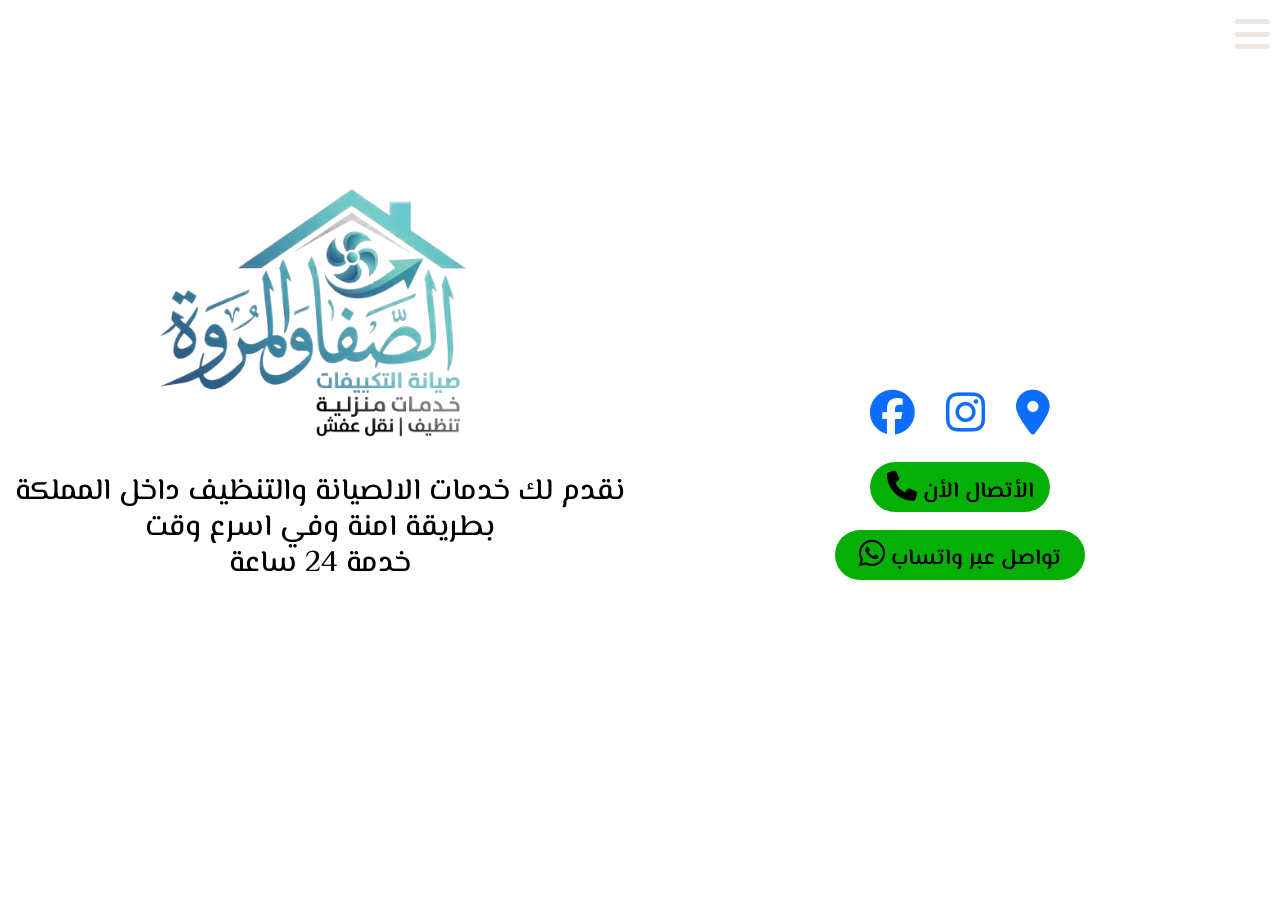
==== index.html @ 32737ce8 "Add files via upload" ====
<!DOCTYPE html>
<html lang="en">
<head>
    <meta charset="UTF-8">
    <meta name="viewport" content="width=device-width, initial-scale=1.0">
    <title>الصفا والمروه</title>
    <link rel="stylesheet" href="css/style.css">
    <link rel="stylesheet" href="css/bootstrap-style.css">
    <link
    rel="stylesheet"
    href="https://cdnjs.cloudflare.com/ajax/libs/font-awesome/6.6.0/css/all.min.css"
    integrity="sha512-Kc323vGBEqzTmouAECnVceyQqyqdsSiqLQISBL29aUW4U/M7pSPA/gEUZQqv1cwx4OnYxTxve5UMg5GT6L4JJg=="
    crossorigin="anonymous"
    referrerpolicy="no-referrer"
    />
</head>
<body>
    <header>

        <div class="toggle">
            <i class="fa-solid fa-bars"></i>
        </div> 

        <div class="dropdowin">
            <li class="nav-item"><a class="nav-link active" aria-current="page" href="#">الصفحة الرئيسية</a></li>
            <li class="nav-item"><a class="nav-link" href="#">صيانة المكيفات</a></li>
            <li class="nav-item"><a class="nav-link" href="#">تنظيف المنازل</a></li>
            <li class="nav-item"><a class="nav-link" href="#">نقل الأثاث</a></li>
        </div>
        <!-------------------- navigation => Hero --------------->
        <section class="all2">
            <div class="hero">
                <div class="logo">
                    <img src="img/logo.png" alt="">
                </div>
                <h5>نقدم لك خدمات الالصيانة والتنظيف داخل المملكة  <br>بطريقة امنة وفي اسرع وقت <br> خدمة 24 ساعة </h5>
            </div>
            <div class="call">
                <div class="icon">
                    <a href="#"><i class="fa-brands fa-facebook"></i></a>
                    <a href="#"><i class="fa-brands fa-instagram"></i></a>
                    <a href="https://maps.google.com/?q=26.414473,50.122452"><i class="fa-solid fa-location-dot"></i></a>
                </div>
                <div class="btns">
                    <a href="tel:+966577450426"><button class="phone"><i class="fa-solid fa-phone"></i>  الأتصال الأن</button></a><br>
                    <a href="https://wa.me/966577450426"><button class="whats"><i class="fa-brands fa-whatsapp"></i>  تواصل عبر واتساب</button></a>
                </div>
            </div>



        </section>
    </header>










    <script src="js/script.js"></script>
    <script src="js/bootstap-main.js"></script>
</body>
</html>
---- css/style.css ----
@import url('https://fonts.googleapis.com/css2?family=Castoro+Titling&family=El+Messiri:wght@400..700&display=swap');


/* =====Main code===== */
:root {
    --background: #ece7e2;
    --main-color-A: #65bdb2;
    --main-color-B: #13547a;
    --text-color: #888888;
    --colorB: #3f220963;
    --main-font: "El Messiri", sans-serif;
}
*{
    margin: 0;
    padding: 0;
    font-family: var(--main-font); 
}
body{
    background-color: #13547a27;
}
ul{
    display: flex;
}
li{
    list-style: none;
}
a{
    text-decoration: none;
    color: white;
}
/* =======Main code====== */
/* ==========HEADER========== */
/* ======NAVIGATION====== */
header{
    width: 100%;
    height: 100vh;
    
    /* تنسيقات إضافية للشكل */
    border-radius: 0 0 120px 120px;

}
.toggle:hover{
    scale: 1;
    color: var(--main-color-B);
}
.toggle:active{
    scale: 0.95;
}
.toggle{
    display: block;
    text-align: end;
    padding: 10px;
    color: var(--background);
    font-size: 40px;
    cursor: pointer;
    transition: 1s;
    transition: scale .2 ease ;
}
/* ==========DROPDOWIN MENU========= */
.dropdowin{
    position: absolute;
    right: 32px;
    top: 80px;
    height: 0;
    width: 300px;
    background: rgba(255, 255, 255, 0.1);
    backdrop-filter: blur(15px);
    border-radius: 10px;
    overflow: hidden;
    transition: height 0.2s cubic-bezier(0.175, 0.885, 0.32, 1.275);
}
.dropdowin.open{
    height: 300px;
}
.dropdowin li a{
    padding-top: 40px;
    display: flex;
    align-items: center;
    justify-content: center;
    font-weight: 600;
    font-size: 20px;
    transition: 0.4s;
}

/* ==============HOVER============== */
nav ul li a:hover,
.dropdowin li a:hover{
    color: var(--main-color-B);
}

/* ==========END NAVIGATION========= */
/* ===========START HERO============ */
.all2{
    width: 100%;
    display: flex;
    justify-content: space-between;
    direction: ltr;
}
.hero{
    width: 50%;
    text-align: center;
    margin-top: 80px;
    

}
.hero .logo{
    width: 100%;
}
.hero .logo img{
    width: 90%;
}
.hero h5{
    font-size: 30px;
    margin-bottom: 40px;
    color: black;
}




.call{
    width: 50%;
    text-align: center;
    margin-top: 300px;
    font-size: 45px;
    
}
.call .icon i{
    margin: 10px;
    transition: 0.2s;
}
.call .icon i:hover{
    font-size: 50px;
    margin-top: -15px;
}
.call button{
    align-items: center;
    height: 50px;
    font-size: 22px;
    font-weight: 600;
    border: none; 
    border-radius: 40px;
    background-color: rgb(5, 175, 5);
    color: black;
    transition: 0.6s;   
}
.call button i{
    font-size: 30px;
    margin-top: 5px;
}
.call .phone{
    width: 180px;
}
.call .whats{
    width: 250px;
}
.call .phone:hover{
    width: 190px; 
}
.call .whats:hover{
    width: 260px;
}
.call button:hover{
    background-color: rgb(0, 255, 0);
    font-size: 24px;
}


/* ==================End Header=============== */





























/* RESPONSIVE DESIGN */ 

@media(max-width: 800px){
    .dropdowin{
        left: 32px;
        width: unset;
    }
    .options-topic{
    justify-content: space-around;
    width: 100%;
    }
    .all2{
    display: contents;
    justify-content: center;
    text-align: center;
    }
    .call,
    .hero{
        width: 50%;
        text-align: center;
        margin: 0 auto;
        
    }

    .hero h5{
        font-size: 20px;
    }
    /* ================================== */
}
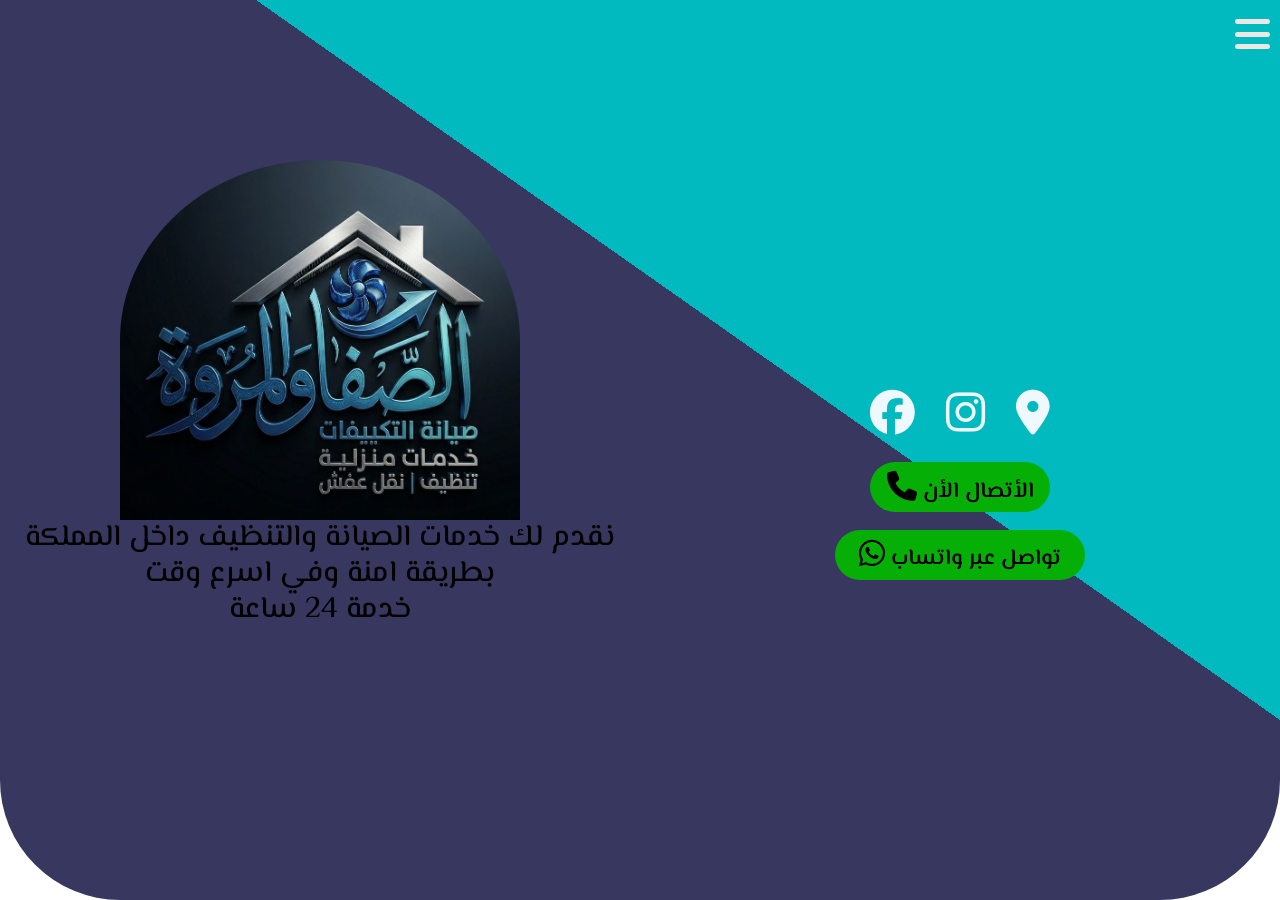
==== commit 743239b5: "new edit" ====
--- a/index.html
+++ b/index.html
@@ -31,9 +31,9 @@
         <section class="all2">
             <div class="hero">
                 <div class="logo">
-                    <img src="img/logo.png" alt="">
+                    <img src="img/5555.jpeg" alt="">
                 </div>
-                <h5>نقدم لك خدمات الالصيانة والتنظيف داخل المملكة  <br>بطريقة امنة وفي اسرع وقت <br> خدمة 24 ساعة </h5>
+                <h5>نقدم لك خدمات الصيانة والتنظيف داخل المملكة  <br>بطريقة امنة وفي اسرع وقت <br> خدمة 24 ساعة </h5>
             </div>
             <div class="call">
                 <div class="icon">
--- a/css/style.css
+++ b/css/style.css
@@ -34,8 +34,12 @@
 header{
     width: 100%;
     height: 100vh;
-    
-    /* تنسيقات إضافية للشكل */
+    background-repeat: no-repeat;
+    background-size: cover;
+    background-color: #38375f;
+    background-image: linear-gradient(to top right, #38375f 60%,#00bac0 40%);
+    /* background-image: linear-gradient(rgba(0,0,0,0.6), rgba(0,0,0,0.6)),url(/img/1234.jfif);     */
+    
     border-radius: 0 0 120px 120px;
 
 }
@@ -81,15 +85,25 @@
     font-size: 20px;
     transition: 0.4s;
 }
+.dropdowin .active{
+    font-size: 22px;
+    color: cornsilk;
+
+}
 
 /* ==============HOVER============== */
 nav ul li a:hover,
 .dropdowin li a:hover{
-    color: var(--main-color-B);
+    font-size: 23px;
+    color: cornsilk;
+    
 }
 
 /* ==========END NAVIGATION========= */
 /* ===========START HERO============ */
+
+
+
 .all2{
     width: 100%;
     display: flex;
@@ -105,9 +119,15 @@
 }
 .hero .logo{
     width: 100%;
+    margin: auto;
+
+
 }
 .hero .logo img{
-    width: 90%;
+    width: 400px;
+    height: 40vh;
+    border-radius: 50% 50% 0 0;
+
 }
 .hero h5{
     font-size: 30px;
@@ -128,10 +148,12 @@
 .call .icon i{
     margin: 10px;
     transition: 0.2s;
+    color: aliceblue;
 }
 .call .icon i:hover{
     font-size: 50px;
     margin-top: -15px;
+    color: #13547a;
 }
 .call button{
     align-items: center;
@@ -212,9 +234,14 @@
     justify-content: center;
     text-align: center;
     }
+    .hero .logo img{
+    width: 200px;
+    height: 20vh;
+
+}
     .call,
     .hero{
-        width: 50%;
+        width: 70%;
         text-align: center;
         margin: 0 auto;
         
@@ -224,4 +251,30 @@
         font-size: 20px;
     }
     /* ================================== */
+
+.call button{
+    height: 35px;
+    font-size: 16px;
+}
+.call button i{
+    font-size: 20px;
+    margin-top: 5px;
+}
+.call .phone{
+    width: 140px;
+}
+.call .whats{
+    width: 180px;
+}
+
+.call .phone:hover{
+    width: 150px; 
+}
+.call .whats:hover{
+    width: 190px;
+}
+.call button:hover{
+    background-color: rgb(0, 255, 0);
+    font-size: 18px;
+}
 }
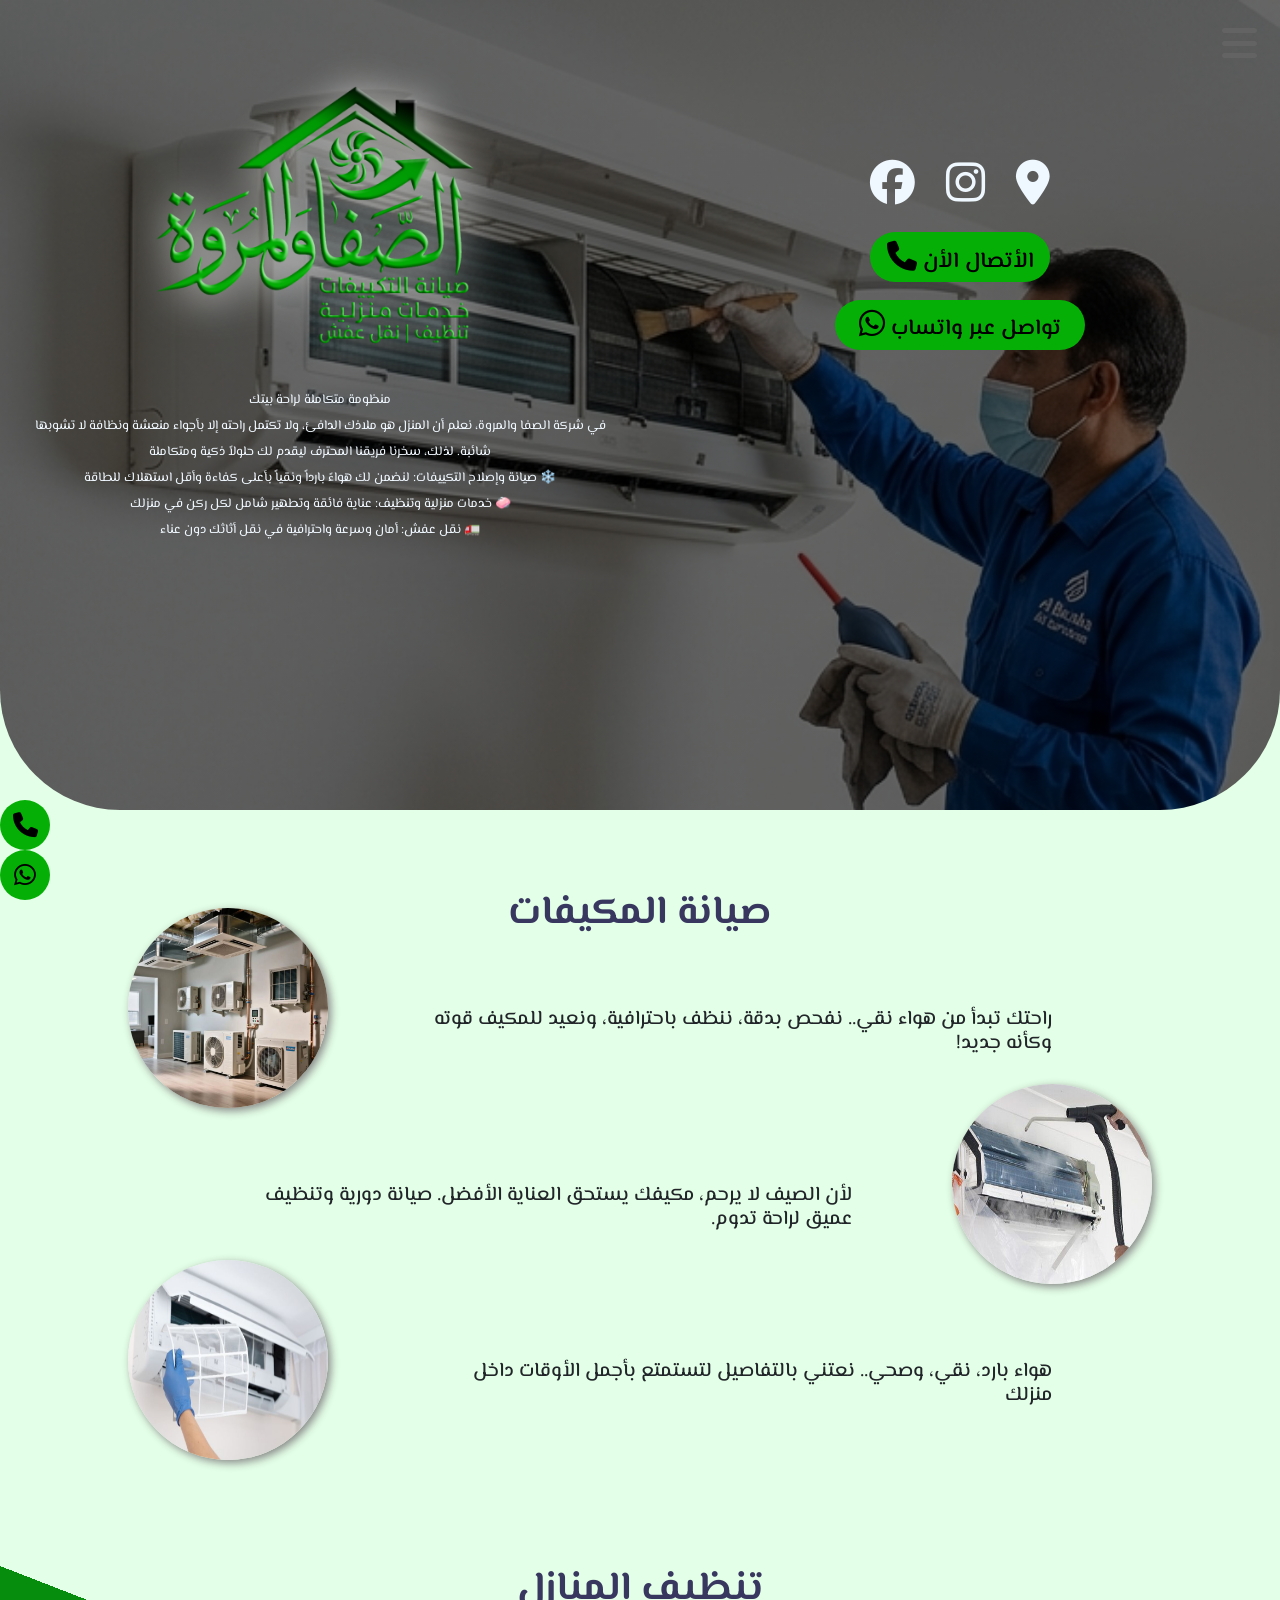
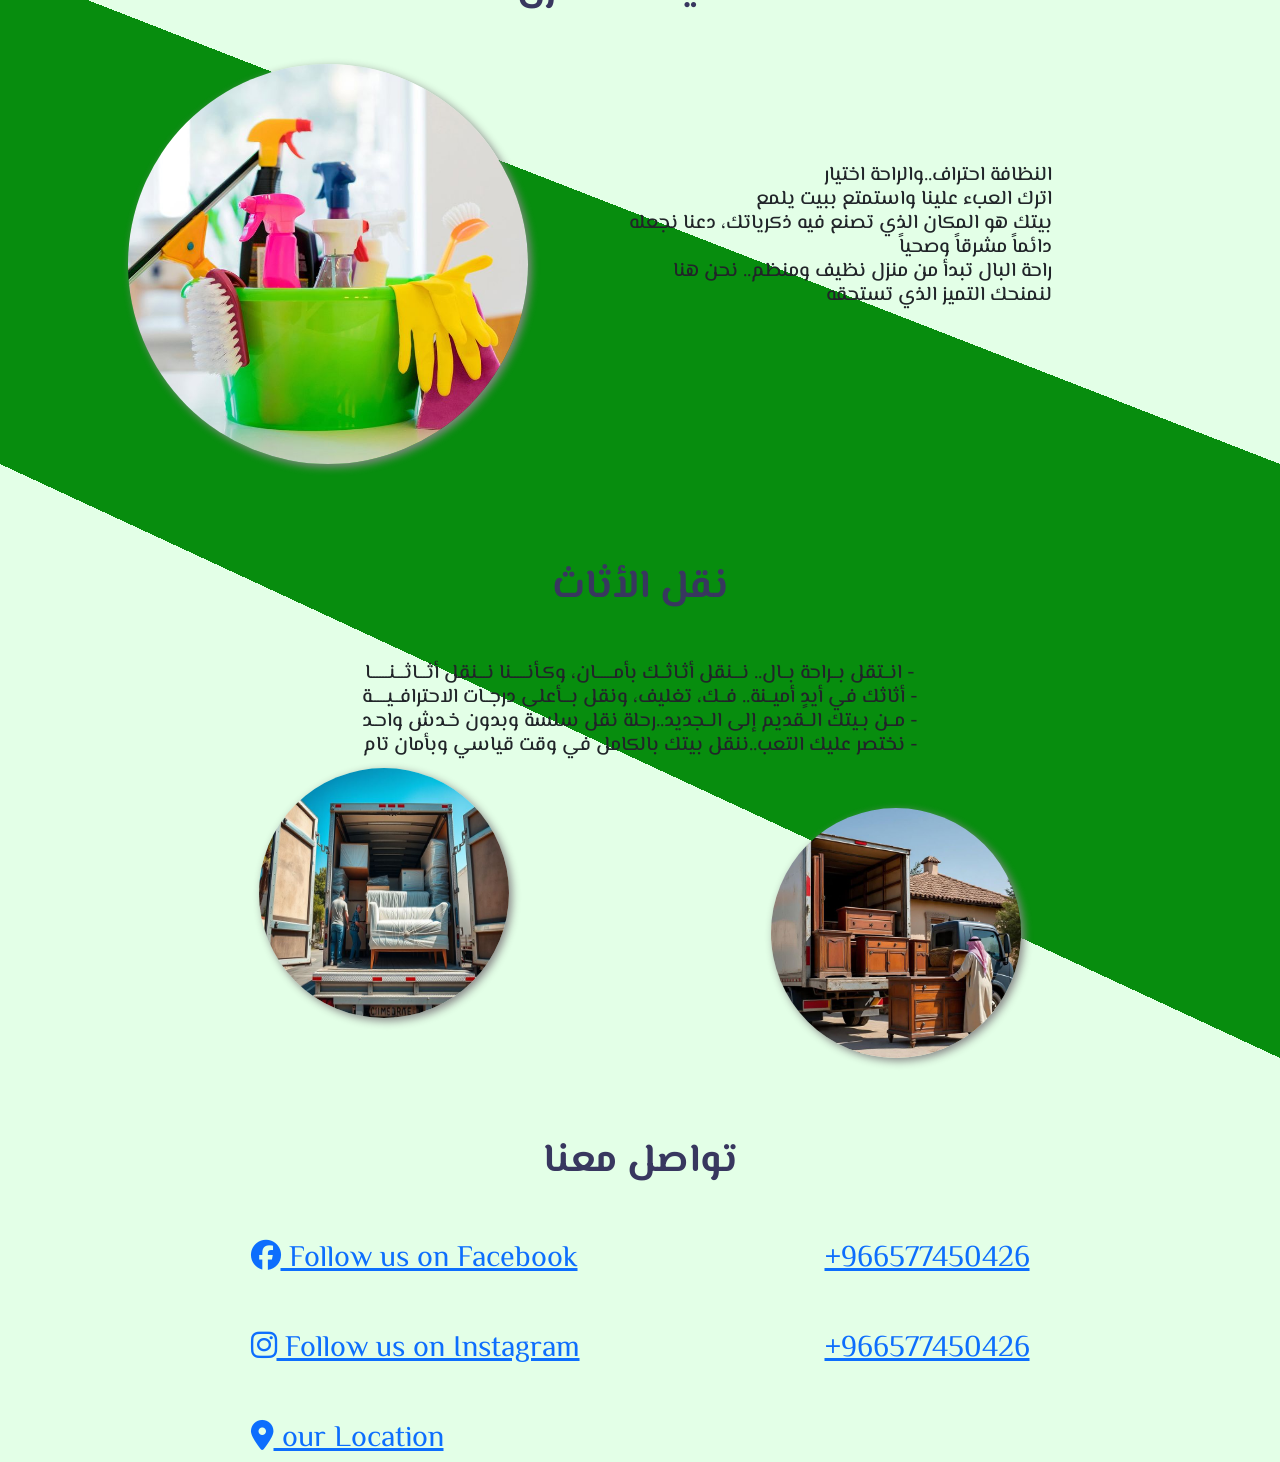
==== commit 3f22a2ee: "all page" ====
--- a/index.html
+++ b/index.html
@@ -1,67 +1,190 @@
-<!DOCTYPE html>
+<!doctype html>
 <html lang="en">
-<head>
-    <meta charset="UTF-8">
-    <meta name="viewport" content="width=device-width, initial-scale=1.0">
+  <head>
+    <meta charset="UTF-8" />
+    <meta name="viewport" content="width=device-width, initial-scale=1.0" />
     <title>الصفا والمروه</title>
-    <link rel="stylesheet" href="css/style.css">
-    <link rel="stylesheet" href="css/bootstrap-style.css">
+    <link rel="stylesheet" href="css/style.css" />
+    <link rel="stylesheet" href="css/bootstrap-style.css" />
     <link
-    rel="stylesheet"
-    href="https://cdnjs.cloudflare.com/ajax/libs/font-awesome/6.6.0/css/all.min.css"
-    integrity="sha512-Kc323vGBEqzTmouAECnVceyQqyqdsSiqLQISBL29aUW4U/M7pSPA/gEUZQqv1cwx4OnYxTxve5UMg5GT6L4JJg=="
-    crossorigin="anonymous"
-    referrerpolicy="no-referrer"
+      rel="stylesheet"
+      href="https://cdnjs.cloudflare.com/ajax/libs/font-awesome/6.6.0/css/all.min.css"
+      integrity="sha512-Kc323vGBEqzTmouAECnVceyQqyqdsSiqLQISBL29aUW4U/M7pSPA/gEUZQqv1cwx4OnYxTxve5UMg5GT6L4JJg=="
+      crossorigin="anonymous"
+      referrerpolicy="no-referrer"
     />
-</head>
-<body>
-    <header>
+  </head>
+  <body>
+    <header id="header">
+      <div class="toggle">
+        <i class="fa-solid fa-bars"></i>
+      </div>
 
-        <div class="toggle">
-            <i class="fa-solid fa-bars"></i>
-        </div> 
+      <div class="dropdowin">
+        <li class="nav-item">
+          <a class="nav-link" aria-current="page" href="#header"
+            >الصفحة الرئيسية</a
+          >
+        </li>
+        <li class="nav-item">
+          <a class="nav-link" href="#repair">صيانة المكيفات</a>
+        </li>
+        <li class="nav-item">
+          <a class="nav-link" href="#clean">تنظيف المنازل</a>
+        </li>
+        <li class="nav-item">
+          <a class="nav-link" href="#move">نقل الأثاث</a>
+        </li>
+        <li class="nav-item">
+          <a class="nav-link" href="#conect">تواصل معنا</a>
+        </li>
+      </div>
+      <!-------------------- navigation => Hero --------------->
+      <section class="all2">
+        <div class="hero">
+          <div class="logo">
+            <img src="img/logo.png" alt="" />
+          </div>
+          <p dir="rtl">
+            منظومة متكاملة لراحة بيتك<br />
+            في شركة الصفا والمروة، نعلم أن المنزل هو ملاذك الدافئ، ولا تكتمل
+            راحته إلا بأجواء منعشة ونظافة لا تشوبها شائبة. لذلك، سخرنا فريقنا
+            المحترف ليقدم لك حلولاً ذكية ومتكاملة <br />
 
-        <div class="dropdowin">
-            <li class="nav-item"><a class="nav-link active" aria-current="page" href="#">الصفحة الرئيسية</a></li>
-            <li class="nav-item"><a class="nav-link" href="#">صيانة المكيفات</a></li>
-            <li class="nav-item"><a class="nav-link" href="#">تنظيف المنازل</a></li>
-            <li class="nav-item"><a class="nav-link" href="#">نقل الأثاث</a></li>
+            ❄️ صيانة وإصلاح التكييفات: لنضمن لك هواءً بارداً ونقياً بأعلى كفاءة
+            وأقل استهلاك للطاقة<br />
+
+            🧼 خدمات منزلية وتنظيف: عناية فائقة وتطهير شامل لكل ركن في منزلك<br />
+
+            🚛 نقل عفش: أمان وسرعة واحترافية في نقل أثاثك دون عناء<br />
+          </p>
         </div>
-        <!-------------------- navigation => Hero --------------->
-        <section class="all2">
-            <div class="hero">
-                <div class="logo">
-                    <img src="img/5555.jpeg" alt="">
-                </div>
-                <h5>نقدم لك خدمات الصيانة والتنظيف داخل المملكة  <br>بطريقة امنة وفي اسرع وقت <br> خدمة 24 ساعة </h5>
-            </div>
-            <div class="call">
-                <div class="icon">
-                    <a href="#"><i class="fa-brands fa-facebook"></i></a>
-                    <a href="#"><i class="fa-brands fa-instagram"></i></a>
-                    <a href="https://maps.google.com/?q=26.414473,50.122452"><i class="fa-solid fa-location-dot"></i></a>
-                </div>
-                <div class="btns">
-                    <a href="tel:+966577450426"><button class="phone"><i class="fa-solid fa-phone"></i>  الأتصال الأن</button></a><br>
-                    <a href="https://wa.me/966577450426"><button class="whats"><i class="fa-brands fa-whatsapp"></i>  تواصل عبر واتساب</button></a>
-                </div>
-            </div>
+        <div class="call">
+          <div class="icon">
+            <a href="#"><i class="fa-brands fa-facebook"></i></a>
+            <a href="#"><i class="fa-brands fa-instagram"></i></a>
+            <a href="https://maps.google.com/?q=26.414473,50.122452"
+              ><i class="fa-solid fa-location-dot"></i
+            ></a>
+          </div>
+          <div class="btns">
+            <a href="tel:+966577450426"
+              ><button class="phone">
+                <i class="fa-solid fa-phone"></i> الأتصال الأن
+              </button></a
+            ><br />
+            <a href="https://wa.me/966577450426"
+              ><button class="whats">
+                <i class="fa-brands fa-whatsapp"></i> تواصل عبر واتساب
+              </button></a
+            >
+          </div>
+        </div>
+      </section>
+    </header>
+    <!-- -------------Header Ended-------------- -->
+    <!-- -------------start صيانة المكيفات-------------- -->
+    <section class="repair" id="repair">
+      <div class="all-repair">
+        <h1>صيانة المكيفات</h1>
+        <div class="re1">
+          <img src="img/one.jfif" alt="" />
+          <h5>
+            راحتك تبدأ من هواء نقي.. نفحص بدقة، ننظف باحترافية، ونعيد للمكيف
+            قوته وكأنه جديد!
+          </h5>
+        </div>
+        <div class="re1">
+          <h5>
+            لأن الصيف لا يرحم، مكيفك يستحق العناية الأفضل. صيانة دورية وتنظيف
+            عميق لراحة تدوم.
+          </h5>
+          <img src="img/two.jfif" alt="" />
+        </div>
+        <div class="re1">
+          <img src="img/three.jfif" alt="" />
+          <h5>
+            هواء بارد، نقي، وصحي.. نعتني بالتفاصيل لتستمتع بأجمل الأوقات داخل
+            منزلك
+          </h5>
+        </div>
 
-
-
-        </section>
-    </header>
-
-
-
-
-
-
-
-
-
+        <div class="conection">
+          <div class="btns">
+            <a href="tel:+966577450426"
+              ><button class="phone">
+                <i class="fa-solid fa-phone"></i></button></a
+            ><br />
+            <a href="https://wa.me/966577450426"
+              ><button class="whats">
+                <i class="fa-brands fa-whatsapp"></i></button
+            ></a>
+          </div>
+        </div>
+      </div>
+    </section>
+    <!-- -------------Ended صيانة المكيفات-------------- -->
+    <!-- -------------start تنظيف المنازل--------------- -->
+    <section class="clean" id="clean">
+      <h1>تنظيف المنازل</h1>
+      <div class="all-clean">
+        <img src="/img/clean.jfif" alt="" />
+        <h5>
+          النظافة احتراف..والراحة اختيار <br />
+          اترك العبء علينا واستمتع ببيت يلمع<br />
+          بيتك هو المكان الذي تصنع فيه ذكرياتك، دعنا نجعله دائماً مشرقاً
+          وصحياً<br />
+          راحة البال تبدأ من منزل نظيف ومنظم.. نحن هنا لنمنحك التميز الذي
+          تستحقه<br />
+        </h5>
+      </div>
+    </section>
+    <!-- -------------Ended تنظيف المنازل-------------- -->
+    <!-- -------------Start نقل الأثاث------------------- -->
+    <section class="move" id="move">
+      <h1>نقل الأثاث</h1>
+      <div class="all-move">
+        <div class="text">
+          <h5 dir="rtl">
+            - انــتقل بــراحة بــال.. نـــنقل أثـاثــك بأمــــــان، وكـأنـــــنا
+            نـــنقل أثـــاثـــنــــــا<br />
+            - أثاثك في أيدٍ أميــنة.. فــك، تغليف، ونقل بـــأعلى درجــات
+            الاحترافــيـــــة<br />
+            - مــن بـيتك الــقديم إلى الــجديد..رحلة نقل سلسة وبدون خـدش
+            واحـد<br />
+            - نختصر عليك التعب..ننقل بيتك بالكامل في وقت قياسي وبأمان تام<br />
+          </h5>
+        </div>
+        <div class="imgs">
+          <img style="margin-top: -40px" src="img/move1.jfif" alt="" />
+          <img src="img/move2.jfif" alt="" />
+        </div>
+      </div>
+    </section>
+    <!-- -------------Ended نقل الأثاث------------------- -->
+    <!-- -------------Start تواصل معنا------------------ -->
+    <section class="conect" id="conect">
+      <h1>تواصل معنا</h1>
+      <div class="all-conect">
+        <div class="links">
+          <a href="#"
+            ><i class="fa-brands fa-facebook"></i> Follow us on Facebook</a
+          ><br /><br />
+          <a href="#"
+            ><i class="fa-brands fa-instagram"></i> Follow us on Instagram</a
+          ><br /><br />
+          <a href="https://maps.google.com/?q=26.414473,50.122452"
+            ><i class="fa-solid fa-location-dot"></i> our Location</a
+          ><br />
+        </div>
+        <div class="nums">
+          <a href="+966577450426">+966577450426</a><br /><br />
+          <a href="+966577450426">+966577450426</a>
+        </div>
+      </div>
+    </section>
 
     <script src="js/script.js"></script>
     <script src="js/bootstap-main.js"></script>
-</body>
-</html>+  </body>
+</html>
--- a/css/style.css
+++ b/css/style.css
@@ -1,280 +1,407 @@
-@import url('https://fonts.googleapis.com/css2?family=Castoro+Titling&family=El+Messiri:wght@400..700&display=swap');
-
+@import url("https://fonts.googleapis.com/css2?family=Castoro+Titling&family=El+Messiri:wght@400..700&display=swap");
 
 /* =====Main code===== */
 :root {
-    --background: #ece7e2;
-    --main-color-A: #65bdb2;
-    --main-color-B: #13547a;
-    --text-color: #888888;
-    --colorB: #3f220963;
-    --main-font: "El Messiri", sans-serif;
-}
-*{
-    margin: 0;
-    padding: 0;
-    font-family: var(--main-font); 
-}
-body{
-    background-color: #13547a27;
-}
-ul{
-    display: flex;
-}
-li{
-    list-style: none;
-}
-a{
-    text-decoration: none;
-    color: white;
+  --background: #ece7e2;
+  --main-color-A: #65bdb2;
+  --main-color-B: #13547a;
+  --text-color: #888888;
+  --colorB: #3f220963;
+  --main-font: "El Messiri", sans-serif;
+}
+* {
+  margin: 0;
+  padding: 0;
+  font-family: var(--main-font);
+}
+body {
+  background: #00ff2a1c;
+}
+ul {
+  display: flex;
+}
+li {
+  list-style: none;
+}
+a {
+  text-decoration: none;
+  color: white;
+}
+.conection {
+  position: fixed;
+  bottom: 0;
+  left: 0;
+}
+.conection button {
+  align-items: center;
+  width: 50px;
+  height: 50px;
+  font-size: 25px;
+  padding: 10px;
+  font-weight: 600;
+  border: none;
+  border-radius: 50%;
+  background-color: rgb(5, 175, 5);
+  color: black;
+  transition: 0.5s;
+}
+.conection button:hover {
+  width: 55px;
+  background-color: rgb(0, 255, 0);
+  font-size: 24px;
+  box-shadow: rgb(0, 255, 0) 1px 1px 20px;
 }
 /* =======Main code====== */
 /* ==========HEADER========== */
 /* ======NAVIGATION====== */
-header{
-    width: 100%;
-    height: 100vh;
-    background-repeat: no-repeat;
-    background-size: cover;
-    background-color: #38375f;
-    background-image: linear-gradient(to top right, #38375f 60%,#00bac0 40%);
-    /* background-image: linear-gradient(rgba(0,0,0,0.6), rgba(0,0,0,0.6)),url(/img/1234.jfif);     */
-    
-    border-radius: 0 0 120px 120px;
-
-}
-.toggle:hover{
-    scale: 1;
-    color: var(--main-color-B);
-}
-.toggle:active{
-    scale: 0.95;
-}
-.toggle{
-    display: block;
-    text-align: end;
-    padding: 10px;
-    color: var(--background);
-    font-size: 40px;
-    cursor: pointer;
-    transition: 1s;
-    transition: scale .2 ease ;
-}
+header {
+  width: 100%;
+  height: 90vh;
+  background-repeat: no-repeat;
+  background-size: cover;
+  background-color: #38375f;
+  background-image: linear-gradient(to top right, #38375f 60%, #00bac0 40%);
+  background-image:
+    linear-gradient(rgba(0, 0, 0, 0.6), rgba(0, 0, 0, 0.6)),
+    url(/img/Gemini_Generated_Image_l0czw2l0czw2l0cz.png);
+  border-radius: 0 0 120px 120px;
+}
+.toggle {
+  position: fixed;
+  top: 1%;
+  right: 1%;
+  display: block;
+  text-align: end;
+  padding: 10px;
+  color: #636363;
+  font-size: 40px;
+  cursor: pointer;
+  transition: 1s;
+  transition: scale 0.2 ease;
+}
+.toggle:hover {
+  scale: 1;
+  color: rgb(5, 175, 5);
+}
+.toggle:active {
+  scale: 0.95;
+}
+
 /* ==========DROPDOWIN MENU========= */
-.dropdowin{
-    position: absolute;
-    right: 32px;
-    top: 80px;
-    height: 0;
-    width: 300px;
-    background: rgba(255, 255, 255, 0.1);
-    backdrop-filter: blur(15px);
-    border-radius: 10px;
-    overflow: hidden;
-    transition: height 0.2s cubic-bezier(0.175, 0.885, 0.32, 1.275);
-}
-.dropdowin.open{
-    height: 300px;
-}
-.dropdowin li a{
-    padding-top: 40px;
-    display: flex;
-    align-items: center;
-    justify-content: center;
-    font-weight: 600;
-    font-size: 20px;
-    transition: 0.4s;
-}
-.dropdowin .active{
-    font-size: 22px;
-    color: cornsilk;
-
+.dropdowin {
+  z-index: 3;
+  position: fixed;
+  right: 32px;
+  top: 80px;
+  height: 0;
+  width: 300px;
+  background: rgba(255, 255, 255, 0.1);
+  backdrop-filter: blur(15px);
+  border-radius: 10px;
+  overflow: hidden;
+  transition: height 0.2s cubic-bezier(0.175, 0.885, 0.32, 1.275);
+}
+.dropdowin.open {
+  height: 300px;
+}
+.dropdowin li a {
+  padding-top: 20px;
+  color: rgb(5, 175, 5);
+  display: flex;
+  align-items: center;
+  justify-content: center;
+  font-weight: 600;
+  font-size: 20px;
+  transition: 0.4s;
+}
+.dropdowin .active {
+  font-size: 22px;
+  color: #1eff00;
+  text-shadow: #1eff00 1px 1px 20px;
 }
 
 /* ==============HOVER============== */
 nav ul li a:hover,
-.dropdowin li a:hover{
-    font-size: 23px;
-    color: cornsilk;
-    
+.dropdowin li a:hover {
+  font-size: 23px;
+  color: #1eff00;
+  text-shadow: #1eff00 1px 1px 20px;
 }
 
 /* ==========END NAVIGATION========= */
 /* ===========START HERO============ */
 
-
-
-.all2{
-    width: 100%;
-    display: flex;
-    justify-content: space-between;
-    direction: ltr;
-}
-.hero{
-    width: 50%;
-    text-align: center;
-    margin-top: 80px;
-    
-
-}
-.hero .logo{
-    width: 100%;
-    margin: auto;
-
-
-}
-.hero .logo img{
-    width: 400px;
-    height: 40vh;
-    border-radius: 50% 50% 0 0;
-
-}
-.hero h5{
-    font-size: 30px;
-    margin-bottom: 40px;
-    color: black;
-}
-
-
-
-
-.call{
-    width: 50%;
-    text-align: center;
-    margin-top: 300px;
-    font-size: 45px;
-    
-}
-.call .icon i{
-    margin: 10px;
-    transition: 0.2s;
-    color: aliceblue;
-}
-.call .icon i:hover{
-    font-size: 50px;
-    margin-top: -15px;
-    color: #13547a;
-}
-.call button{
-    align-items: center;
-    height: 50px;
-    font-size: 22px;
-    font-weight: 600;
-    border: none; 
-    border-radius: 40px;
-    background-color: rgb(5, 175, 5);
-    color: black;
-    transition: 0.6s;   
-}
-.call button i{
-    font-size: 30px;
-    margin-top: 5px;
-}
-.call .phone{
-    width: 180px;
-}
-.call .whats{
-    width: 250px;
-}
-.call .phone:hover{
-    width: 190px; 
-}
-.call .whats:hover{
-    width: 260px;
-}
-.call button:hover{
-    background-color: rgb(0, 255, 0);
-    font-size: 24px;
-}
-
+.all2 {
+  width: 100%;
+  display: flex;
+  justify-content: space-between;
+  direction: ltr;
+}
+.hero {
+  width: 50%;
+  text-align: center;
+  margin-top: 40px;
+}
+.hero .logo img {
+  width: 600px;
+  filter: drop-shadow(#ffffff 4px 4px 20px);
+}
+.hero p {
+  font-size: 13px;
+  margin: 20px;
+  color: aliceblue;
+  line-height: 2;
+}
+
+.call {
+  width: 50%;
+  text-align: center;
+  margin-top: 150px;
+  font-size: 45px;
+}
+.call .icon i {
+  margin: 10px;
+  transition: 0.2s;
+  color: aliceblue;
+}
+.call .icon i:hover {
+  font-size: 55px;
+  margin-top: -15px;
+  color: rgb(5, 175, 5);
+}
+.call button {
+  align-items: center;
+  height: 50px;
+  font-size: 22px;
+  font-weight: 600;
+  border: none;
+  border-radius: 40px;
+  background-color: rgb(5, 175, 5);
+  color: black;
+  transition: 0.8s;
+}
+.call button i {
+  font-size: 30px;
+  margin-top: 5px;
+}
+.call .phone {
+  width: 180px;
+}
+.call .whats {
+  width: 250px;
+}
+.call .phone:hover {
+  width: 190px;
+}
+.call .whats:hover {
+  width: 260px;
+}
+.call button:hover {
+  background-color: rgb(0, 255, 0);
+  font-size: 24px;
+  box-shadow: rgb(0, 255, 0) 1px 1px 20px;
+}
 
 /* ==================End Header=============== */
-
-
-
-
-
-
-
-
-
-
-
-
-
-
-
-
-
-
-
-
-
-
-
-
-
-
-
-
-
-/* RESPONSIVE DESIGN */ 
-
-@media(max-width: 800px){
-    .dropdowin{
-        left: 32px;
-        width: unset;
-    }
-    .options-topic{
+/* ==================start all-repair=============== */
+.all-repair {
+  width: 100%;
+}
+.clean {
+  width: 100%;
+  margin-top: 130px;
+  background-image: linear-gradient(to bottom left, #ffffff00 50%, #078d0e 50%);
+}
+.move {
+  width: 100%;
+  padding-top: 20px;
+  background-image: linear-gradient(to bottom left, #078d0e 50%, #ffffff00 50%);
+}
+.all-move {
+  width: 80%;
+  margin: auto;
+}
+.all-clean {
+  width: 80%;
+  display: flex;
+  justify-content: space-between;
+  margin: auto;
+}
+.all-repair h1,
+.clean h1,
+.move h1,
+.conect h1 {
+  margin: 80px 0 50px;
+  text-align: center;
+  font-weight: 900;
+  color: #38375f;
+}
+.all-repair .re1 {
+  width: 80%;
+  display: flex;
+  justify-content: space-around;
+  margin: -80px auto;
+}
+.all-repair .re1 img {
+  width: 200px;
+  height: 200px;
+  border-radius: 50%;
+  box-shadow: #888888 3px 3px 9px;
+}
+.all-clean img {
+  width: 400px;
+  border-radius: 50%;
+  box-shadow: #888888 3px 3px 9px;
+}
+.all-move .imgs {
+  width: 100%;
+  text-align: center;
+  margin: 50px auto;
+  display: flex;
+  justify-content: space-around;
+}
+.all-move img {
+  /* margin: 0 90px; */
+  width: 250px;
+  height: 250px;
+  border-radius: 50%;
+  box-shadow: #888888 3px 3px 9px;
+}
+.all-repair .re1 h5,
+.all-clean h5 {
+  padding: 100px;
+  direction: rtl;
+}
+.all-move .text {
+  font-size: larger;
+  text-align: center;
+  width: 80%;
+  margin: auto;
+  line-height: 2;
+}
+
+.all-conect {
+  width: 80%;
+  margin: auto;
+  display: flex;
+  justify-content: space-around;
+  font-size: 30px;
+}
+
+/* RESPONSIVE DESIGN */
+
+@media (max-width: 1080px) {
+  .dropdowin {
+    left: 32px;
+    width: unset;
+  }
+  .options-topic {
     justify-content: space-around;
     width: 100%;
-    }
-    .all2{
+  }
+  .all2 {
     display: contents;
     justify-content: center;
     text-align: center;
-    }
-    .hero .logo img{
+  }
+  .hero .logo img {
     width: 200px;
     height: 20vh;
-
-}
-    .call,
-    .hero{
-        width: 70%;
-        text-align: center;
-        margin: 0 auto;
-        
-    }
-
-    .hero h5{
-        font-size: 20px;
-    }
-    /* ================================== */
-
-.call button{
+    z-index: -1;
+  }
+  .call,
+  .hero {
+    width: 70%;
+    text-align: center;
+    margin: 0 auto;
+  }
+
+  .hero p {
+    font-size: 7px;
+    margin: 20px;
+    color: aliceblue;
+    line-height: 1.3;
+  }
+  /* ================================== */
+  .call button {
     height: 35px;
     font-size: 16px;
-}
-.call button i{
+  }
+  .call button i {
     font-size: 20px;
     margin-top: 5px;
-}
-.call .phone{
+  }
+  .call .icon i {
+    font-size: 30px;
+    margin-top: 5px;
+  }
+  .call .phone {
     width: 140px;
-}
-.call .whats{
+  }
+  .call .whats {
     width: 180px;
-}
-
-.call .phone:hover{
-    width: 150px; 
-}
-.call .whats:hover{
+  }
+
+  .call .phone:hover {
+    width: 150px;
+  }
+  .call .whats:hover {
     width: 190px;
-}
-.call button:hover{
+  }
+  .call button:hover {
     background-color: rgb(0, 255, 0);
     font-size: 18px;
-}
-}+  }
+  /* ============================================ */
+
+  .all-repair h1,
+  .clean h1 {
+    margin: 80px 0 50px;
+  }
+  .all-repair .re1,
+  .all-clean,
+  .all-move {
+    width: 90%;
+    margin: 0 auto;
+  }
+  .all-clean img {
+    width: 150px;
+    height: 150px;
+  }
+  .all-repair .re1 img {
+    width: 140px;
+    height: 130px;
+  }
+  .all-move .imgs {
+    width: 100%;
+    text-align: center;
+    margin: 50px auto;
+    display: flex;
+    justify-content: space-around;
+  }
+  .all-move img {
+    /* margin: 0 90px; */
+    width: 100px;
+    height: 100px;
+    border-radius: 50%;
+    box-shadow: #888888 3px 3px 9px;
+  }
+  .all-clean h5,
+  .all-move h5 {
+    padding: 8px;
+    font-size: 13px;
+    line-height: 1.6;
+  }
+  .all-repair .re1 h5 {
+    padding: 10px;
+    direction: rtl;
+    font-size: medium;
+  }
+  .all-conect {
+    justify-content: space-around;
+    font-size: 15px;
+  }
+  .all-conect .links {
+    font-size: 10px;
+  }
+}
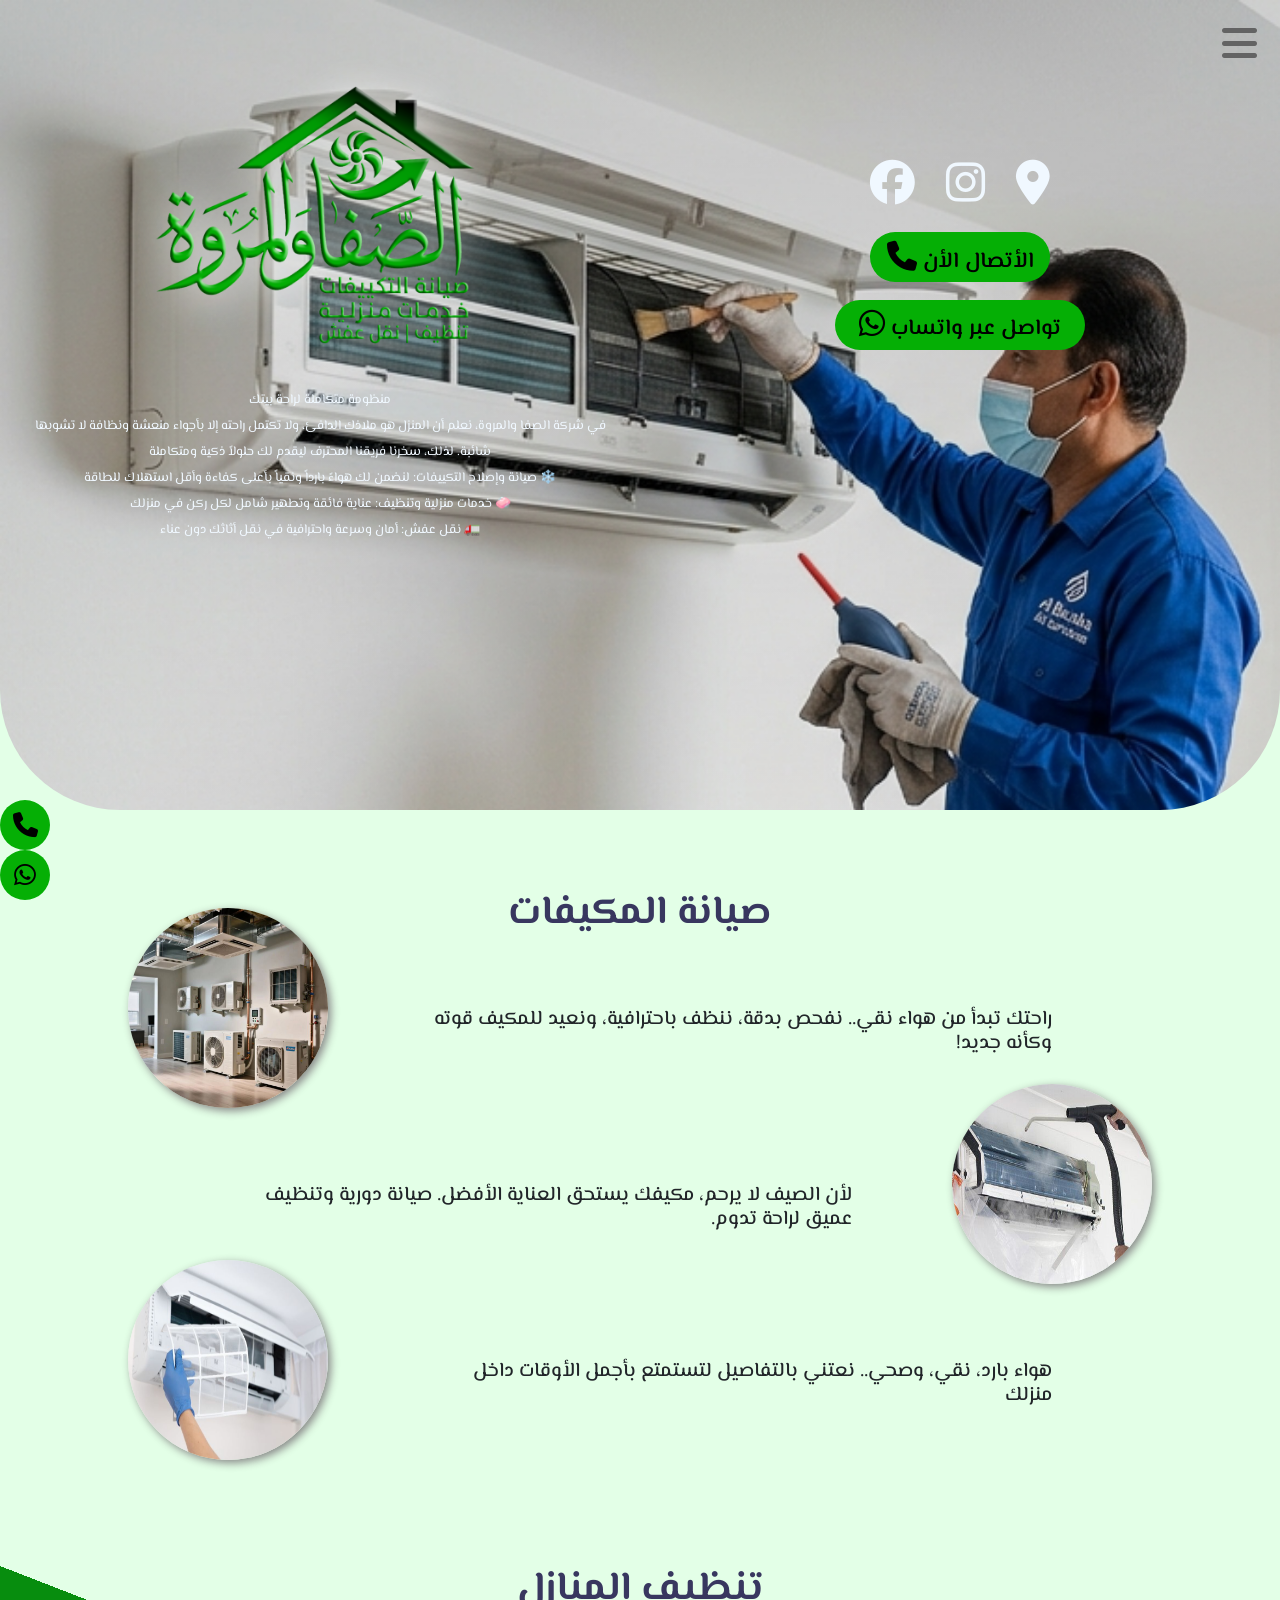
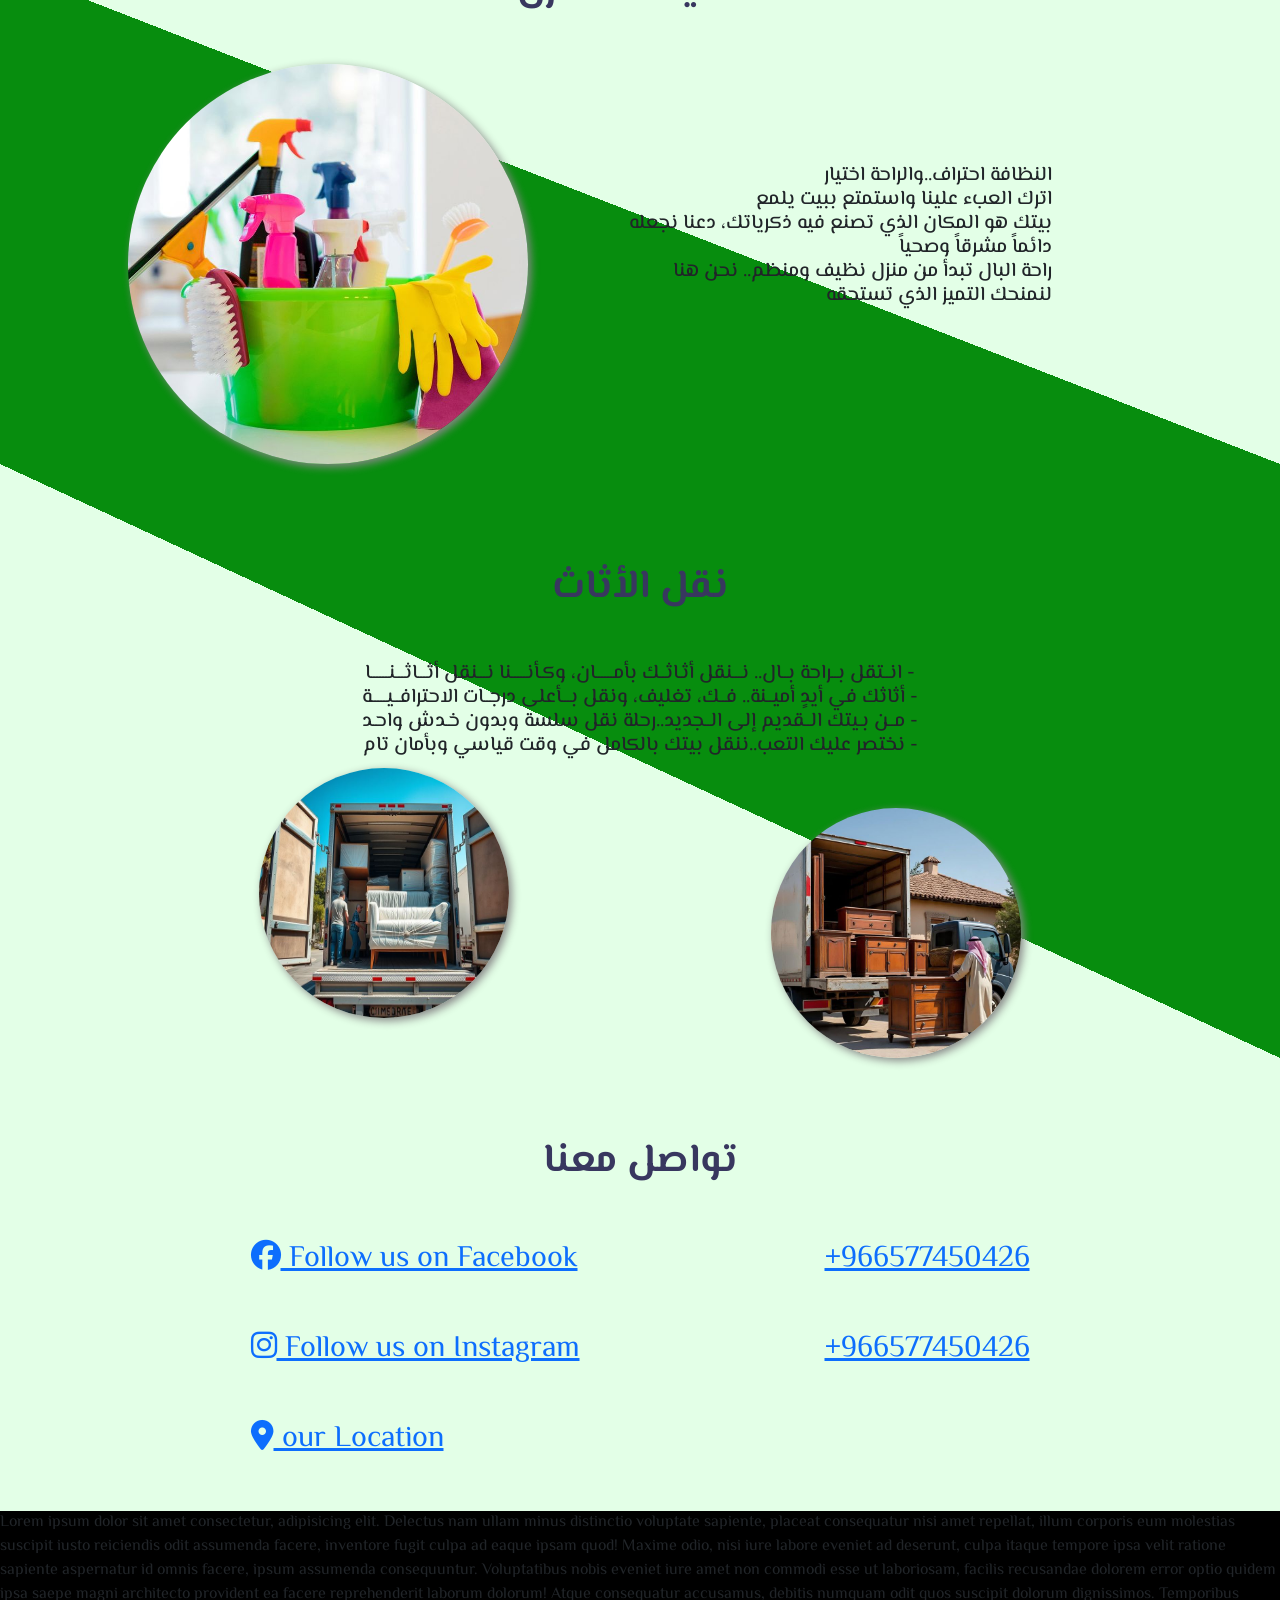
==== commit d5d9c005: "all page" ====
--- a/index.html
+++ b/index.html
@@ -1,5 +1,5 @@
 <!doctype html>
-<html lang="en">
+<html>
   <head>
     <meta charset="UTF-8" />
     <meta name="viewport" content="width=device-width, initial-scale=1.0" />
@@ -16,27 +16,30 @@
   </head>
   <body>
     <header id="header">
-      <div class="toggle">
+      <div class="toggle" onclick = openMenu()>
         <i class="fa-solid fa-bars"></i>
       </div>
 
       <div class="dropdowin">
         <li class="nav-item">
-          <a class="nav-link" aria-current="page" href="#header"
+          <a class="nav-link" aria-current="page" href="#header" onclick="openMenu()"
             >الصفحة الرئيسية</a
           >
         </li>
         <li class="nav-item">
-          <a class="nav-link" href="#repair">صيانة المكيفات</a>
+          <a class="nav-link" href="#repair" onclick="openMenu()">صيانة المكيفات</a>
         </li>
         <li class="nav-item">
-          <a class="nav-link" href="#clean">تنظيف المنازل</a>
+          <a class="nav-link" href="#clean" onclick="openMenu()">تنظيف المنازل</a>
         </li>
         <li class="nav-item">
-          <a class="nav-link" href="#move">نقل الأثاث</a>
+          <a class="nav-link" href="#move" onclick="openMenu()">نقل الأثاث</a>
         </li>
         <li class="nav-item">
-          <a class="nav-link" href="#conect">تواصل معنا</a>
+          <a class="nav-link" href="#conect" onclick="openMenu()">تواصل معنا</a>
+        </li>
+        <li class="nav-item">
+          <a class="nav-link" href="we-are.html" onclick="openMenu()">من نحن</a>
         </li>
       </div>
       <!-------------------- navigation => Hero --------------->
@@ -88,7 +91,7 @@
       <div class="all-repair">
         <h1>صيانة المكيفات</h1>
         <div class="re1">
-          <img src="img/one.jfif" alt="" />
+          <img src="img/one.jpg" alt="" />
           <h5>
             راحتك تبدأ من هواء نقي.. نفحص بدقة، ننظف باحترافية، ونعيد للمكيف
             قوته وكأنه جديد!
@@ -99,10 +102,10 @@
             لأن الصيف لا يرحم، مكيفك يستحق العناية الأفضل. صيانة دورية وتنظيف
             عميق لراحة تدوم.
           </h5>
-          <img src="img/two.jfif" alt="" />
+          <img src="img/two.jpg" alt="" />
         </div>
         <div class="re1">
-          <img src="img/three.jfif" alt="" />
+          <img src="img/three.jpg" alt="" />
           <h5>
             هواء بارد، نقي، وصحي.. نعتني بالتفاصيل لتستمتع بأجمل الأوقات داخل
             منزلك
@@ -128,7 +131,7 @@
     <section class="clean" id="clean">
       <h1>تنظيف المنازل</h1>
       <div class="all-clean">
-        <img src="/img/clean.jfif" alt="" />
+        <img src="/img/clean.jpg" alt="" />
         <h5>
           النظافة احتراف..والراحة اختيار <br />
           اترك العبء علينا واستمتع ببيت يلمع<br />
@@ -156,8 +159,8 @@
           </h5>
         </div>
         <div class="imgs">
-          <img style="margin-top: -40px" src="img/move1.jfif" alt="" />
-          <img src="img/move2.jfif" alt="" />
+          <img style="margin-top: -40px" src="img/move1.jpg" alt="" />
+          <img src="img/move2.jpg" alt="" />
         </div>
       </div>
     </section>
@@ -183,6 +186,12 @@
         </div>
       </div>
     </section>
+    <!-- -------------Ended تواصل معنا------------------ -->
+    <!-- -------------Start Footer----------------------- -->
+     <footer>
+        <p>Lorem ipsum dolor sit amet consectetur, adipisicing elit. Delectus nam ullam minus distinctio voluptate sapiente, placeat consequatur nisi amet repellat, illum corporis eum molestias suscipit iusto reiciendis odit assumenda facere, inventore fugit culpa ad eaque ipsam quod! Maxime odio, nisi iure labore eveniet ad deserunt, culpa itaque tempore ipsa velit ratione sapiente aspernatur id omnis facere, ipsum assumenda consequuntur. Voluptatibus nobis eveniet iure amet non commodi esse ut laboriosam, facilis recusandae dolorem error optio quidem ipsa saepe magni architecto provident ea facere reprehenderit laborum dolorum! Atque consequatur accusamus, debitis numquam odit quos suscipit dolorum dignissimos. Temporibus voluptate sit quod harum!</p>
+     </footer>
+
 
     <script src="js/script.js"></script>
     <script src="js/bootstap-main.js"></script>
--- a/css/style.css
+++ b/css/style.css
@@ -62,8 +62,8 @@
   background-color: #38375f;
   background-image: linear-gradient(to top right, #38375f 60%, #00bac0 40%);
   background-image:
-    linear-gradient(rgba(0, 0, 0, 0.6), rgba(0, 0, 0, 0.6)),
-    url(/img/Gemini_Generated_Image_l0czw2l0czw2l0cz.png);
+    linear-gradient(rgba(0, 0, 0, 0.185), rgba(0, 0, 0, 0.082)),
+    url(/img/bg.png);
   border-radius: 0 0 120px 120px;
 }
 .toggle {
@@ -102,7 +102,7 @@
   transition: height 0.2s cubic-bezier(0.175, 0.885, 0.32, 1.275);
 }
 .dropdowin.open {
-  height: 300px;
+  height: 330px;
 }
 .dropdowin li a {
   padding-top: 20px;
@@ -129,7 +129,7 @@
 }
 
 /* ==========END NAVIGATION========= */
-/* ===========START HERO============ */
+/* ===========START HEADER============ */
 
 .all2 {
   width: 100%;
@@ -143,6 +143,7 @@
   margin-top: 40px;
 }
 .hero .logo img {
+    margin: auto;
   width: 600px;
   filter: drop-shadow(#ffffff 4px 4px 20px);
 }
@@ -288,6 +289,34 @@
   font-size: 30px;
 }
 
+
+
+
+
+
+
+
+
+
+
+
+footer{
+    background-color: #000000;
+    margin: 50px 0 0 0;
+}
+footer p{
+    margin: 0;
+}
+/* ================= */
+/* ================= */
+/* ================= */
+/* ================= */
+/* ================= */
+/* ================= */
+/* ================= */
+/* ================= */
+/* ================= */
+/* ================= */
 /* RESPONSIVE DESIGN */
 
 @media (max-width: 1080px) {
@@ -299,13 +328,16 @@
     justify-content: space-around;
     width: 100%;
   }
+  header{
+      height: 60vh;
+  }
   .all2 {
     display: contents;
     justify-content: center;
     text-align: center;
   }
   .hero .logo img {
-    width: 200px;
+    width: 250px;
     height: 20vh;
     z-index: -1;
   }
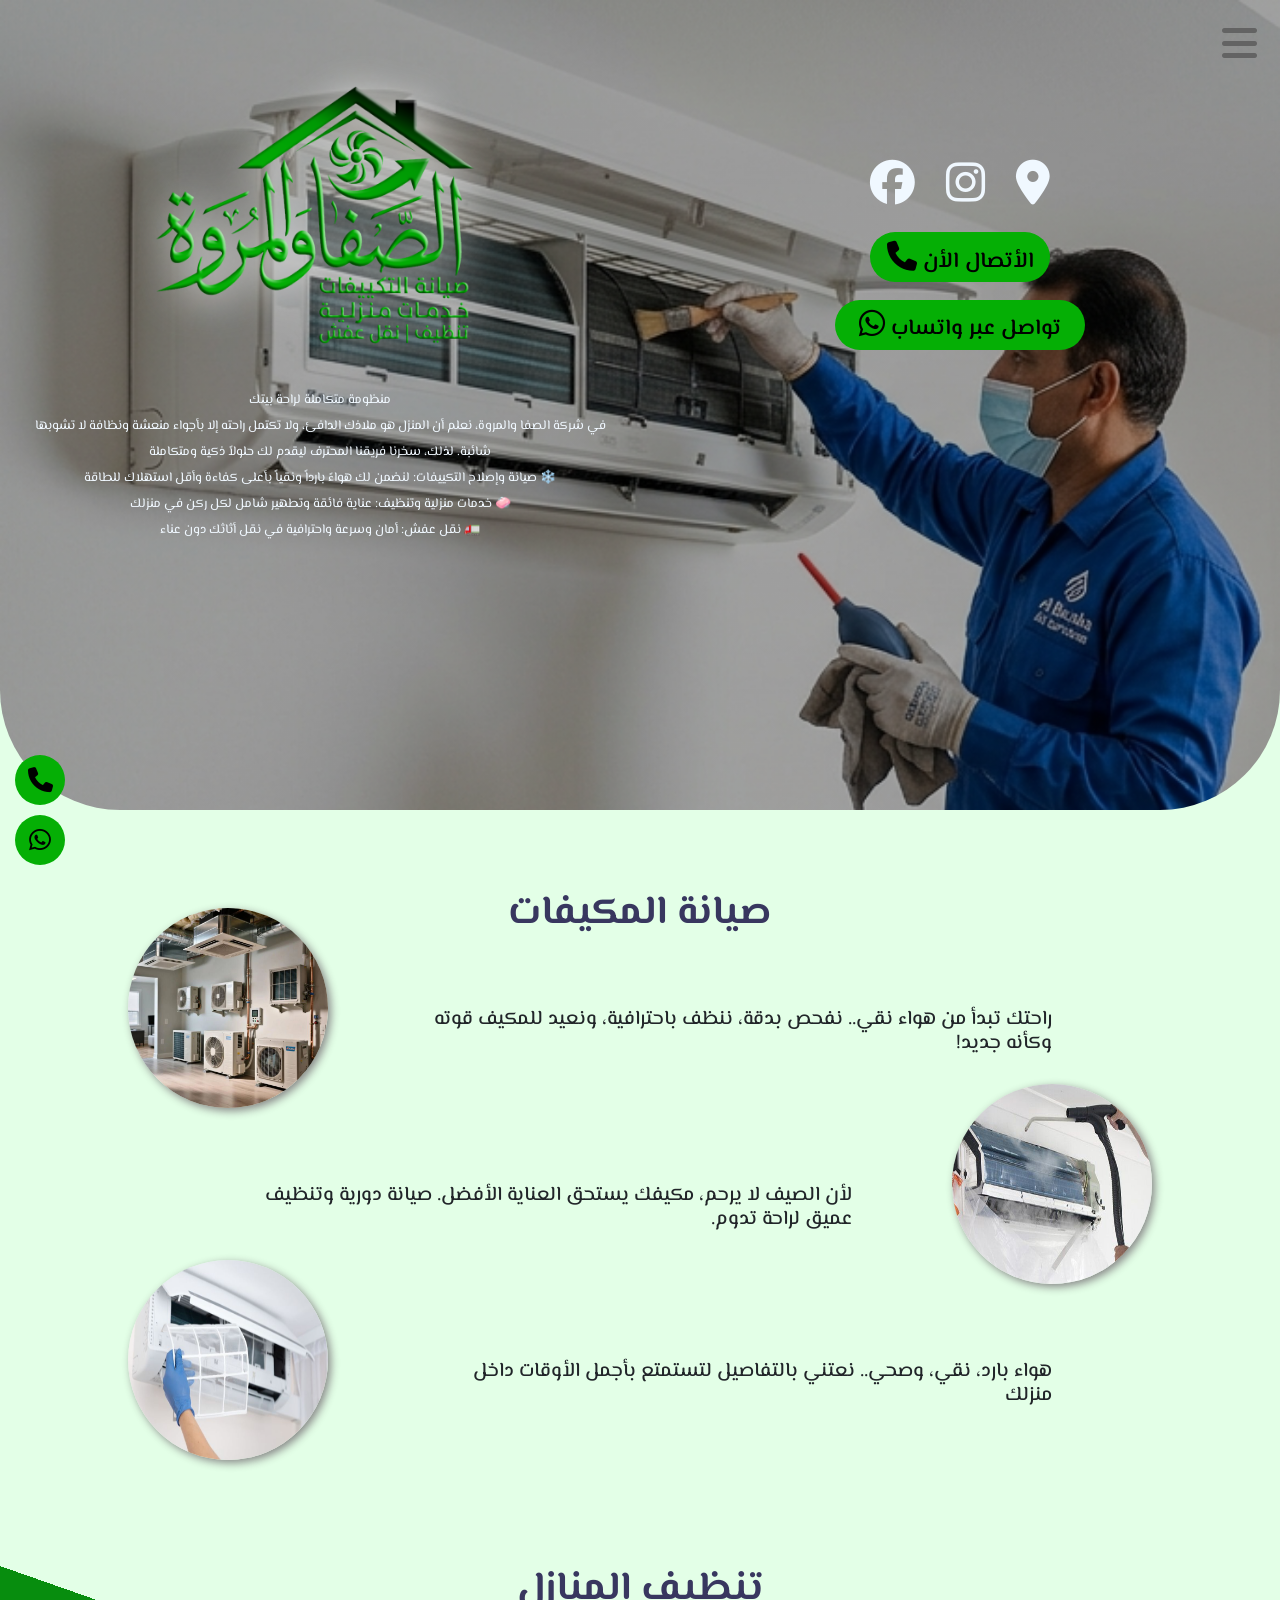
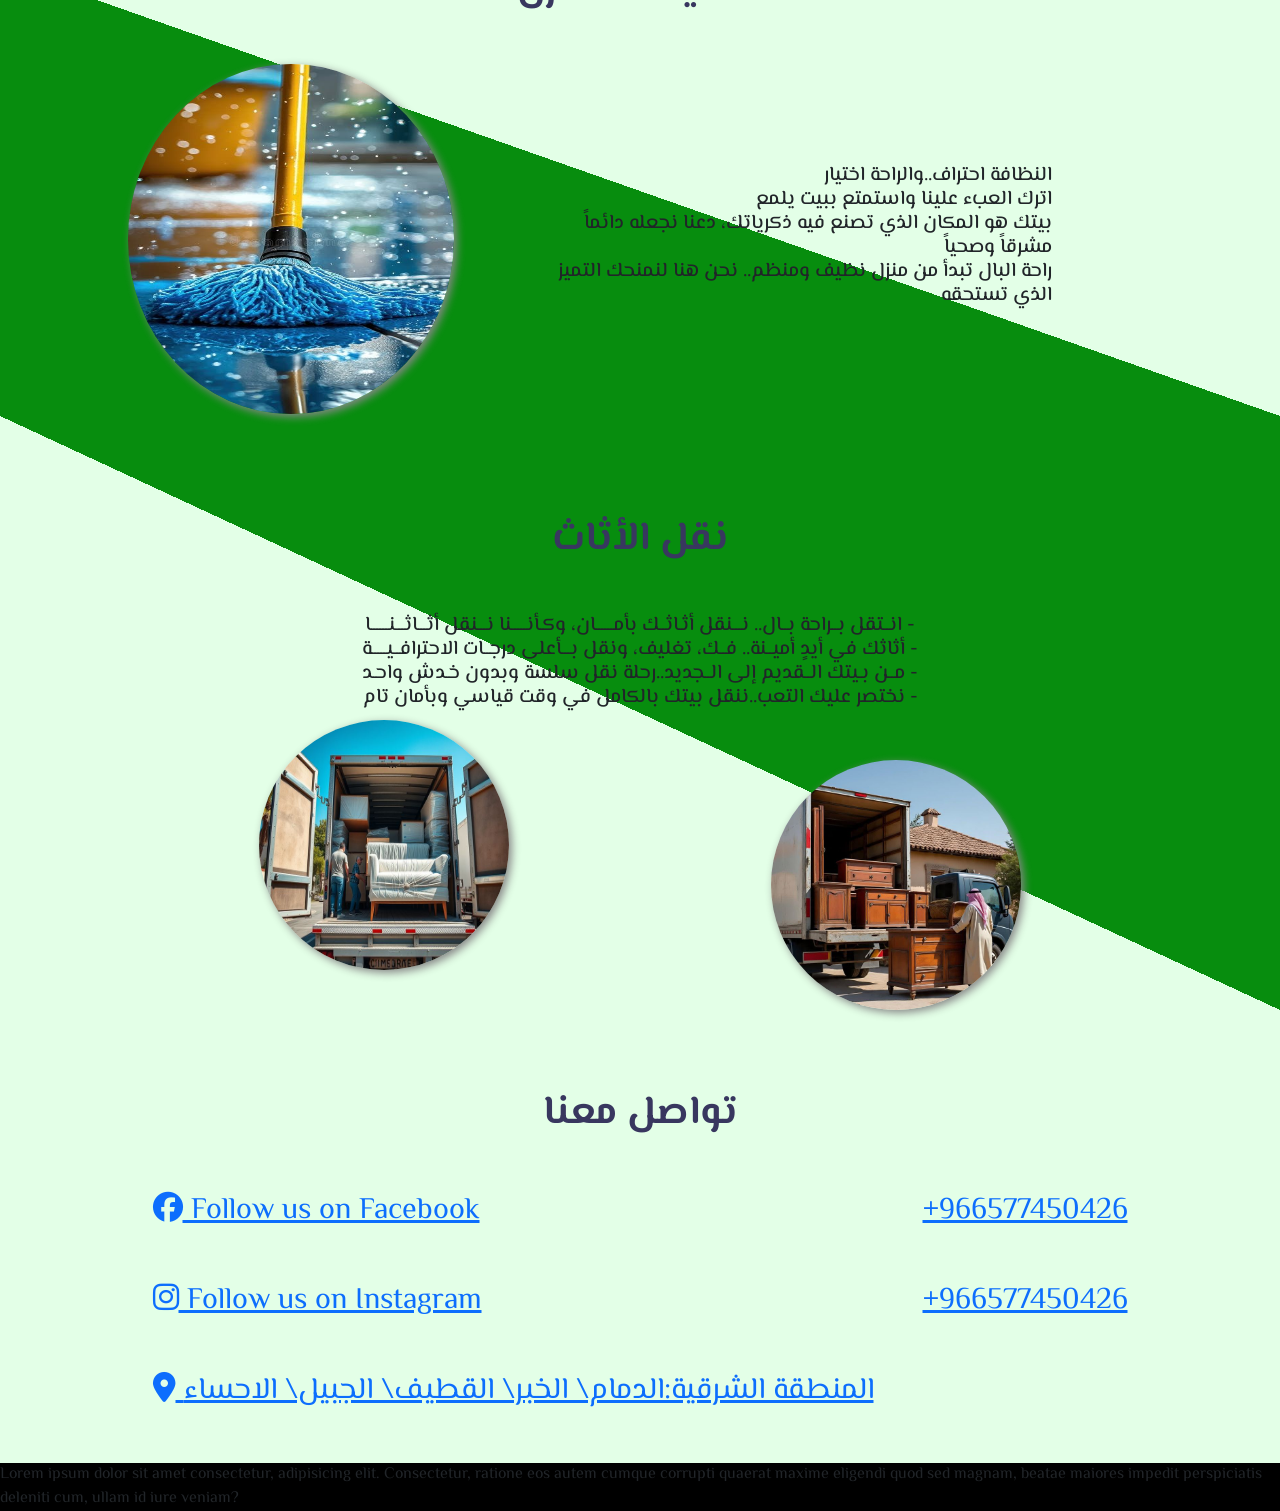
==== commit f8facd23: "all page" ====
--- a/index.html
+++ b/index.html
@@ -131,7 +131,7 @@
     <section class="clean" id="clean">
       <h1>تنظيف المنازل</h1>
       <div class="all-clean">
-        <img src="/img/clean.jpg" alt="" />
+        <img src="/img/imgclean.jpg" alt="" />
         <h5>
           النظافة احتراف..والراحة اختيار <br />
           اترك العبء علينا واستمتع ببيت يلمع<br />
@@ -177,7 +177,7 @@
             ><i class="fa-brands fa-instagram"></i> Follow us on Instagram</a
           ><br /><br />
           <a href="https://maps.google.com/?q=26.414473,50.122452"
-            ><i class="fa-solid fa-location-dot"></i> our Location</a
+            ><i class="fa-solid fa-location-dot"></i> المنطقة الشرقية:الدمام\ الخبر\ القطيف\ الجبيل\ الاحساء</a
           ><br />
         </div>
         <div class="nums">
@@ -189,8 +189,8 @@
     <!-- -------------Ended تواصل معنا------------------ -->
     <!-- -------------Start Footer----------------------- -->
      <footer>
-        <p>Lorem ipsum dolor sit amet consectetur, adipisicing elit. Delectus nam ullam minus distinctio voluptate sapiente, placeat consequatur nisi amet repellat, illum corporis eum molestias suscipit iusto reiciendis odit assumenda facere, inventore fugit culpa ad eaque ipsam quod! Maxime odio, nisi iure labore eveniet ad deserunt, culpa itaque tempore ipsa velit ratione sapiente aspernatur id omnis facere, ipsum assumenda consequuntur. Voluptatibus nobis eveniet iure amet non commodi esse ut laboriosam, facilis recusandae dolorem error optio quidem ipsa saepe magni architecto provident ea facere reprehenderit laborum dolorum! Atque consequatur accusamus, debitis numquam odit quos suscipit dolorum dignissimos. Temporibus voluptate sit quod harum!</p>
-     </footer>
+        <p>Lorem ipsum dolor sit amet consectetur, adipisicing elit. Consectetur, ratione eos autem cumque corrupti quaerat maxime eligendi quod sed magnam, beatae maiores impedit perspiciatis deleniti cum, ullam id iure veniam?</p>
+    </footer>
 
 
     <script src="js/script.js"></script>
--- a/css/style.css
+++ b/css/style.css
@@ -29,14 +29,16 @@
 }
 .conection {
   position: fixed;
-  bottom: 0;
-  left: 0;
+  z-index: 3;
+  bottom: 30px;
+  left: 10px;
 }
 .conection button {
   align-items: center;
   width: 50px;
   height: 50px;
   font-size: 25px;
+  margin: 5px;
   padding: 10px;
   font-weight: 600;
   border: none;
@@ -59,10 +61,8 @@
   height: 90vh;
   background-repeat: no-repeat;
   background-size: cover;
-  background-color: #38375f;
-  background-image: linear-gradient(to top right, #38375f 60%, #00bac0 40%);
   background-image:
-    linear-gradient(rgba(0, 0, 0, 0.185), rgba(0, 0, 0, 0.082)),
+    linear-gradient(rgba(0, 0, 0, 0.37), rgba(0, 0, 0, 0.342)),
     url(/img/bg.png);
   border-radius: 0 0 120px 120px;
 }
@@ -128,7 +128,7 @@
   text-shadow: #1eff00 1px 1px 20px;
 }
 
-/* ==========END NAVIGATION========= */
+/* ==========END DROPDOWN============= */
 /* ===========START HEADER============ */
 
 .all2 {
@@ -251,6 +251,7 @@
 }
 .all-clean img {
   width: 400px;
+  height: 350px;
   border-radius: 50%;
   box-shadow: #888888 3px 3px 9px;
 }
@@ -288,6 +289,27 @@
   justify-content: space-around;
   font-size: 30px;
 }
+/* ===========Who We============== */
+nav a{
+    color: #078d0e;
+    font-size: 50px;
+    margin: 20px;
+    transition: 0.5s;
+}
+nav a:hover{
+    color: #1eff00;
+}
+.head-we{
+    width: 100%;
+    text-align: center;
+}
+.head-we img{
+    width: 50%;
+}
+.head-we p{
+    width: 70%;
+    margin: auto;
+}
 
 
 
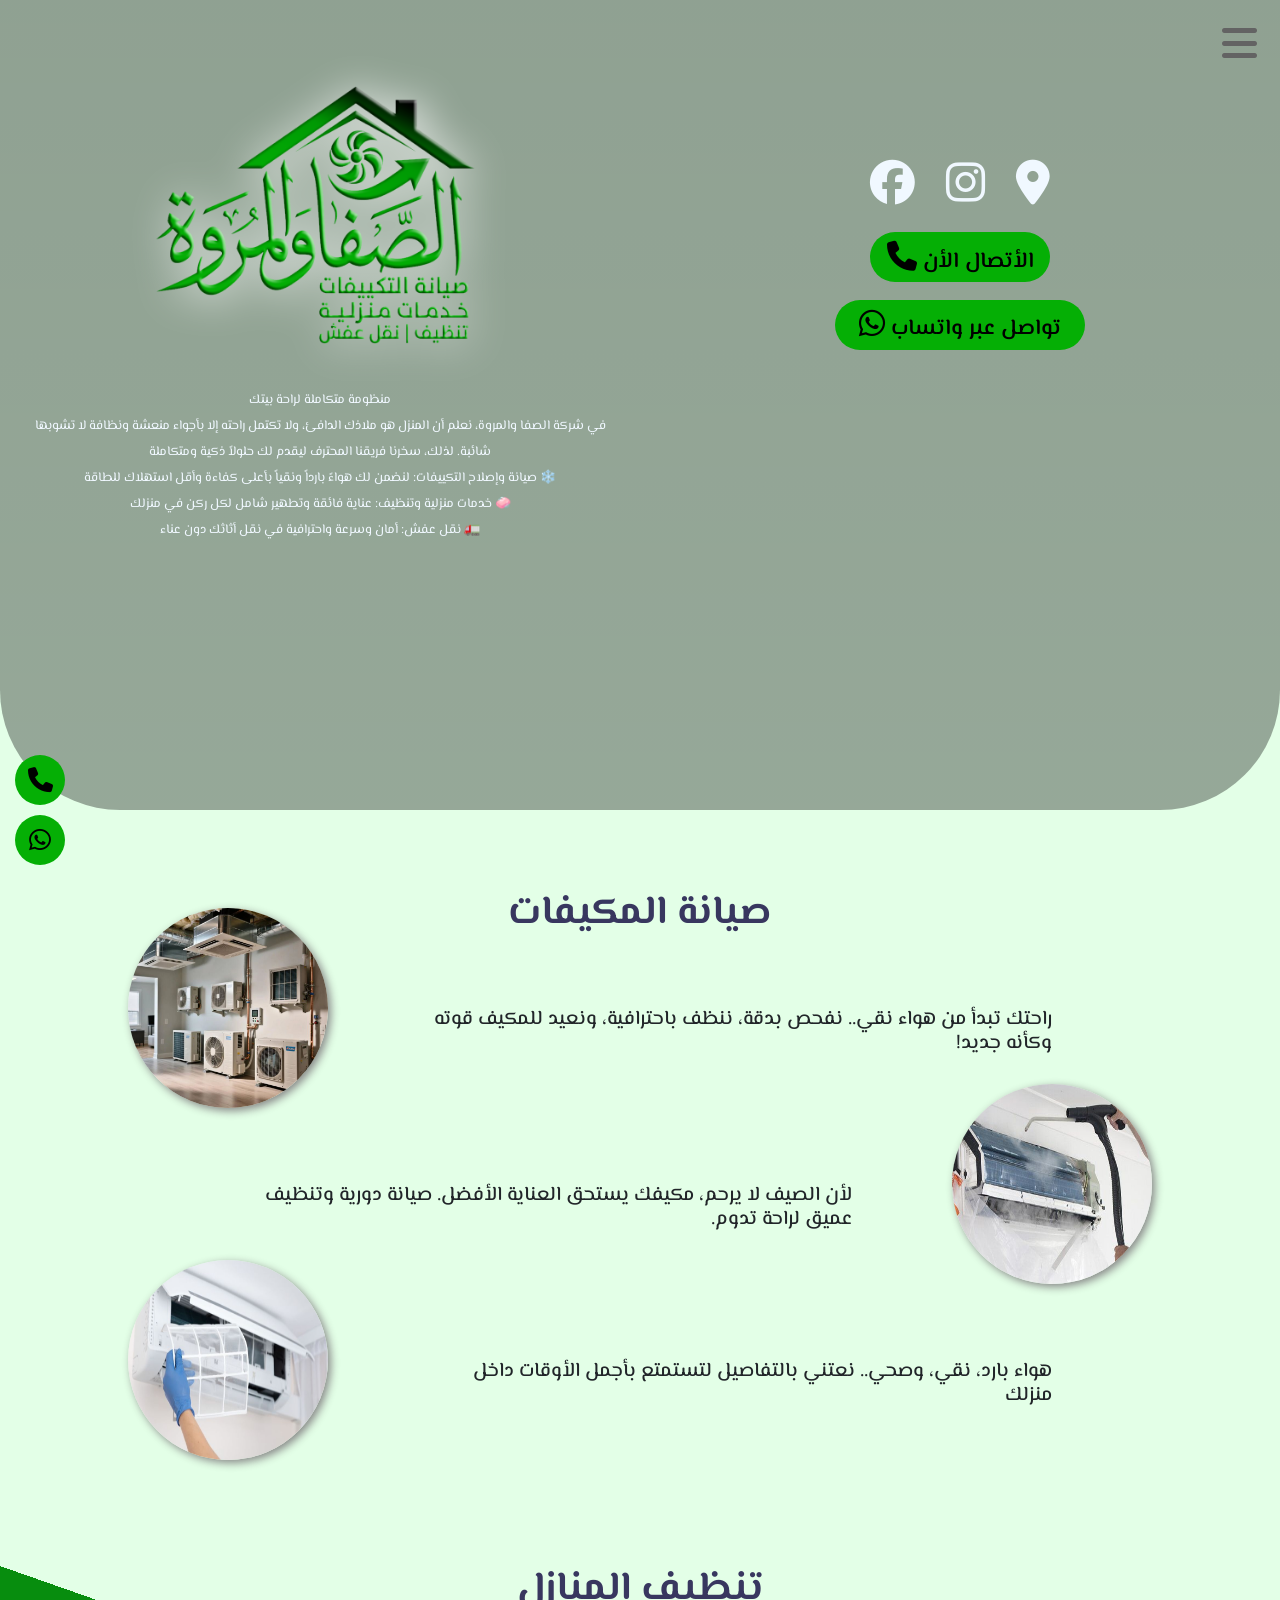
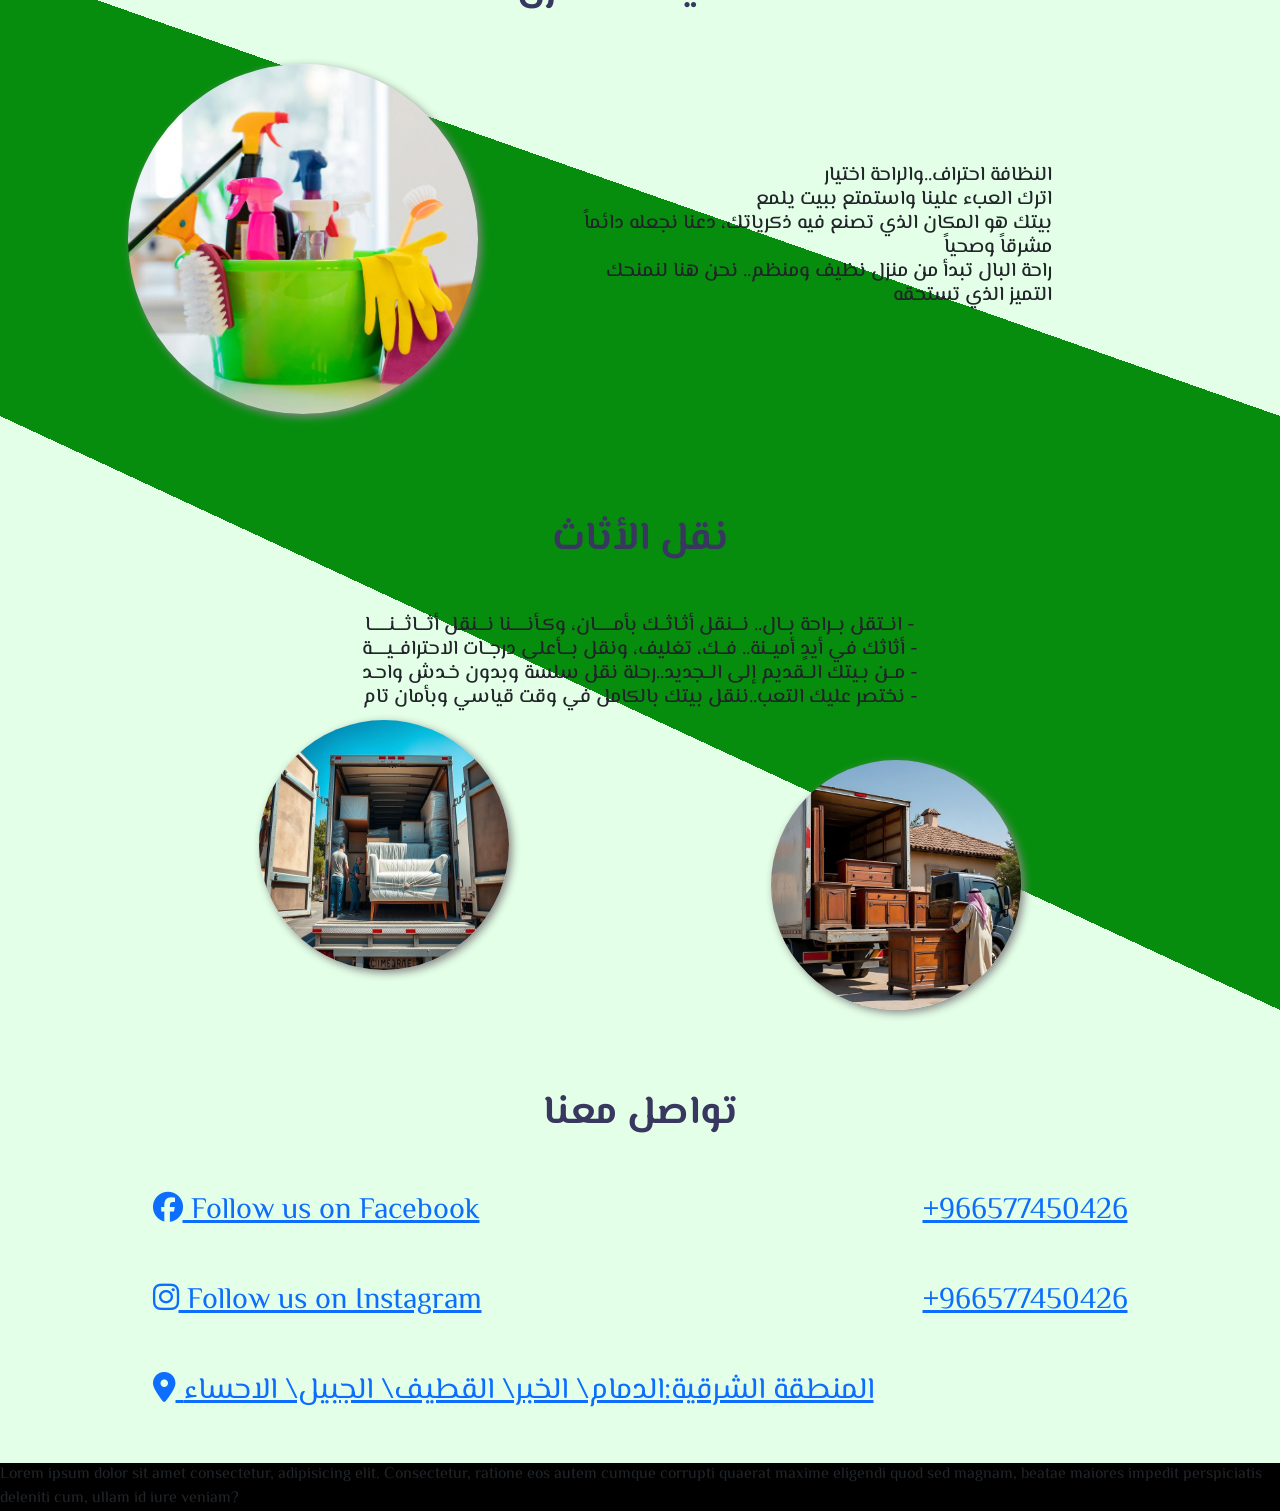
==== commit 331d2e25: "all page" ====
--- a/index.html
+++ b/index.html
@@ -131,7 +131,7 @@
     <section class="clean" id="clean">
       <h1>تنظيف المنازل</h1>
       <div class="all-clean">
-        <img src="/img/imgclean.jpg" alt="" />
+        <img src="img/clean.jpg" alt="" />
         <h5>
           النظافة احتراف..والراحة اختيار <br />
           اترك العبء علينا واستمتع ببيت يلمع<br />
--- a/css/style.css
+++ b/css/style.css
@@ -63,7 +63,7 @@
   background-size: cover;
   background-image:
     linear-gradient(rgba(0, 0, 0, 0.37), rgba(0, 0, 0, 0.342)),
-    url(/img/bg.png);
+    url(img/bg.png);
   border-radius: 0 0 120px 120px;
 }
 .toggle {
